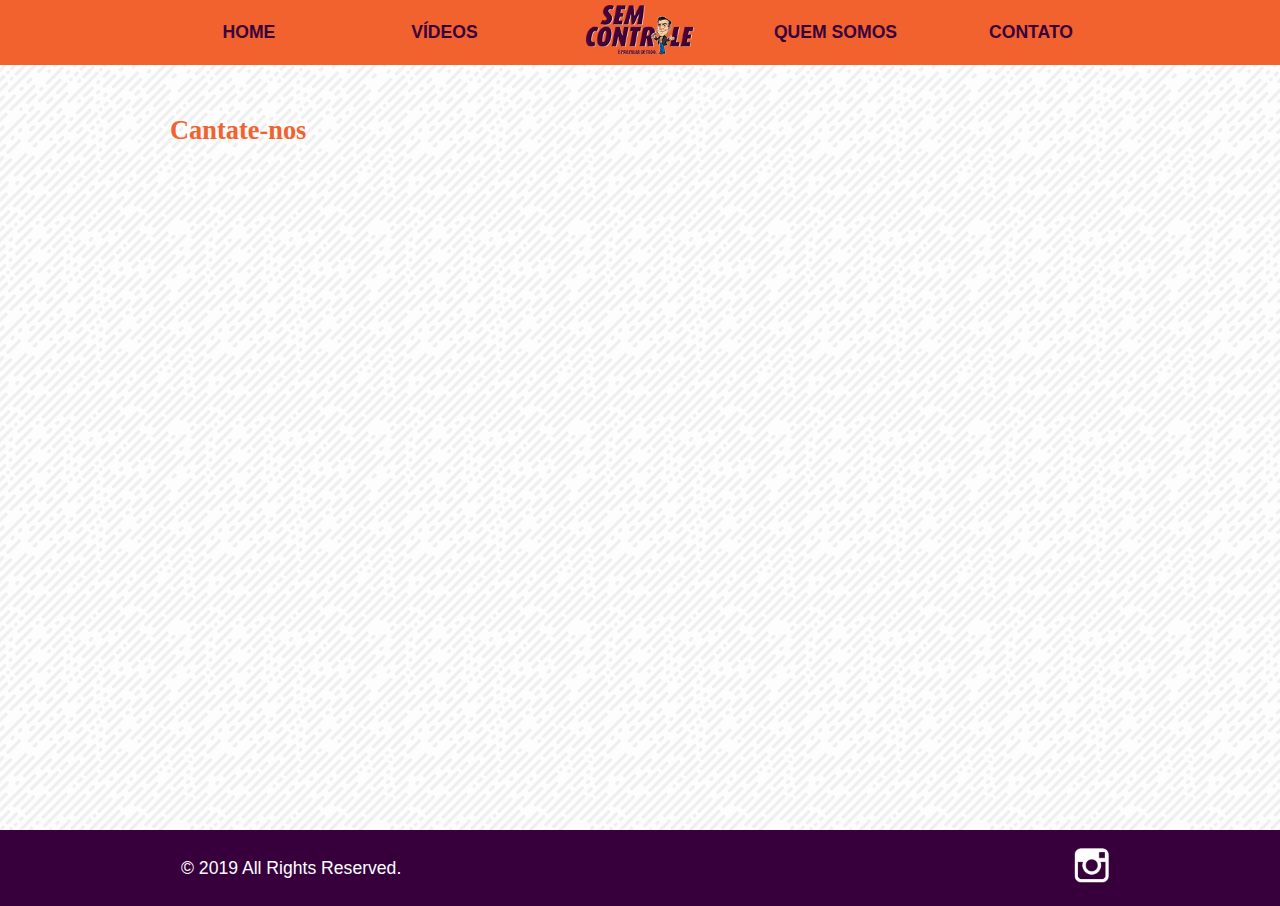
==== contato.html @ e4215038 "Added the instagram icon in the footer" ====
<!DOCTYPE html>
<html lang="pt-BR">
<head>
    <meta charset="UTF-8">
    <meta name="viewport" content="width=device-width, initial-scale=1.0">
    <meta http-equiv="X-UA-Compatible" content="ie=edge">
    <title>Contato | Sem Controle, é pra falar de tudo!</title>
    <meta name="author" content="Leonidas Yopan">
    <meta name="description" content="Sem Controle, um debate sem ensaios. É pra falar de tudo.">
    <meta name="keywords" content="sem controle, programa de bancada, programa de entrevista, debate">
    <meta name="copyright" content="© 2019 Leonidas Yopan" />  
    
    <!-- Main stylesheet -->
    <link href="css/styles.css" rel="stylesheet">

    <!-- This is the Favicon link-->
    <link rel="icon" href="img/favicon.ico" type="image/x-icon"/>
</head>
<body>
    <header>
        <nav class="content-width">            
            <div><a href="index.html">Home</a></div>
            <div><a href="videos.html">Vídeos</a></div>
            <div><a href="index.html"><img src="img/logo-sem-controle.png" alt="Logo Sem Controle" id="logo"></a></div>
            <div><a href="quem-somos.html">Quem Somos</a></div>
            <div><a href="contato.html">Contato</a></div>            
        </nav>
    </header>
    <main class="content-width" id="contato-main">
        <h2>Cantate-nos</h2>


    </main>
    <footer>
        <div class="copy content-width"><p>© 2019 All Rights Reserved.</p>
        
        <figure>
            <a href="https://www.instagram.com/programasemcontrole/" target="_blank"><img src="img/instagram-icon-white.png" alt="Instagram Icon"></a>
        </figure>
        </div>        
    </footer>    
</body>
</html>
---- css/styles.css ----
/*  
// MOBILE FIRST APPROACH - GENERAL STYLE FIRST
*/

/* Resetting border, padding, margin and the box-sizing */
* {
    margin: 0;
    padding: 0;
    border: 0;
    box-sizing: border-box;
}

/* Color Theme Swatches in RGBA */
.roxo-escuro { color: rgba(55, 0, 60, 1); }
.roxo-medio { color: rgba(126, 0, 138, 1); }
.roxo-claro { color: rgba(185, 0, 201, 1); }
.rosa { color: rgba(255, 1, 91, 1); }
.laranja-escuro { color: rgba(242, 98, 46, 1); }
.laranja-claro { color: rgba(255, 122, 74, 1); }

/* SMALL SCREENS */

body {
    font-family: "Trebuchet MS", Helvetica, sans-serif;
    background-image: url(../img/funky-lines.png);
    background-color: #F2F2F2;
    color: 	#808080;
    font-size: 1.1em;
}

h1, h2, h3, h4, h5, h6 {
    font-family: "Palatino Linotype", "Book Antiqua", Palatino, serif;
    color: rgba(242, 98, 46, 1);
}

p {
    line-height: 1.6em;
    
    margin: .5em 0;
}

main {
    padding-top: 50px;
    padding-bottom: 50px;
}

.content-width {
    max-width: 960px;
    margin: 0 auto;
}

/* TEMPORARY */

main {
    min-height: 85vh;
    padding-left: 10px;
    padding-right: 10px;
}

header {
    background-color: rgba(242, 98, 46, 1);
    padding-top: 100px;
}

/* NAVIGATION BAR WITH LOGO - USING CCS GRID */

header nav {
    display: grid;
    grid-template-columns: repeat(4, 1fr);
    grid-auto-rows: auto;
    grid-gap: 1em;
    align-items: center;
    text-align: center;
    padding: 5px 0;    
}

header nav a {
    color: rgba(55, 0, 60, 1);
    text-transform: uppercase;
    text-decoration: none;
    font-weight: bold;
}

header nav a:hover {
    color: #fff;    
}

header nav div {
    padding: 10px 0;
}

header nav div:nth-of-type(1) {
    grid-column: 1;
}

header nav div:nth-of-type(2) {
    grid-column: 2;
}

header nav div:nth-of-type(3) {
    position: absolute;
    left: 50%; 
    transform: translate(-50%,0);
    top: 10px;
}

#logo {
    height: 50px;
    margin: 0;
    padding: 0;
    border: 0;
}

header nav div:nth-of-type(4) {
    grid-column: 3;
}

header nav div:nth-of-type(5) {
    grid-column: 4;
}

/* Footer Styles */

footer {    
    background-color: rgba(55, 0, 60, 1);
    padding: 15px 0;
    color: #fff;
    padding-left: 10px;
    padding-left: 10px;
}

footer div {
    display: flex;
    align-items: center;
    justify-content: space-between;
    padding: 0 16px; 
}

footer div img {
    width: 35px;
    height: auto;
}

/* HOME MAIN */

#home-main h2 {
    text-align: center;
    margin: 1em 0;
}

.video-container {
    position: relative;
	padding-bottom: 56.25%; /* 16:9 */
	padding-top: 25px;
	height: 0;
}

.video-container iframe {  
    position: absolute;
	top: 0;
	left: 0;
	width: 100%;
	height: 100%;
}

/*
** Videos Page
*/ 

.three-video-columns {
    margin: 20px 0;
    display: grid;
    grid-template-columns: 1fr;
    grid-column-gap: 10px;
    grid-row-gap: 1em;
}

.three-video-columns div {
    position: relative;
	padding-bottom: 56.25%; /* 16:9 */
	padding-top: 25px;
	height: 0;
}

.three-video-columns div iframe{
    position: absolute;
	top: 0;
	left: 0;
	width: 100%;
	height: 100%;
}

/*
** Quem Somos Page
*/

#quem-somos-main h3 {
    font-style: italic;
    margin-bottom: 30px;
}

#quem-somos-main figure {
    margin-top: 10px;
    width: 100%;
}

#quem-somos-main figure img {
    width: 100%;        
}


/* 
// MEDIUM SCREENS - MEDIA QUERY BREAK
*/
@media (min-width:600px) {

    header {
        padding-top: 0px;
    }

    header nav div {
        padding: 0;
    }

    header nav {        
        grid-template-columns: repeat(5, 1fr);
    }

    header nav div:nth-of-type(3) {
        display: initial;
        grid-column: 3;
        position: initial;  
        transform: translate(0,0);
    }

    header nav div:nth-of-type(4) {
        grid-column: 4;
    }
    
    header nav div:nth-of-type(5) {
        grid-column: 5;
    }

    /*
    ** Videos Page
    */

    .three-video-columns {
        display: grid;
        grid-template-columns: 1fr 1fr;
        grid-column-gap: 10px;
        grid-row-gap: 1em;
    }
    
    /*
    ** Quem Somos Page
    */

    #quem-somos-main {
        display: grid;
        grid-template-columns: 1fr 1fr 1fr;
        grid-column-gap: 30px;
        grid-row-gap: 3em;
    }

    #quem-somos-main section {
        grid-column: 2 / span 2;
    }

    
}

/*  
// BIG SCREENS - MEDIA QUERY BREAK
*/
@media (min-width:1025px) { 
    .video-container iframe {  
        width: 960px;
        height: 540px;
    }

    /*
    ** Videos Page
    */

    .three-video-columns {
        display: grid;
        grid-template-columns: 1fr 1fr 1fr;
    
    }  

    .three-video-columns div iframe{
        
    }
    
}
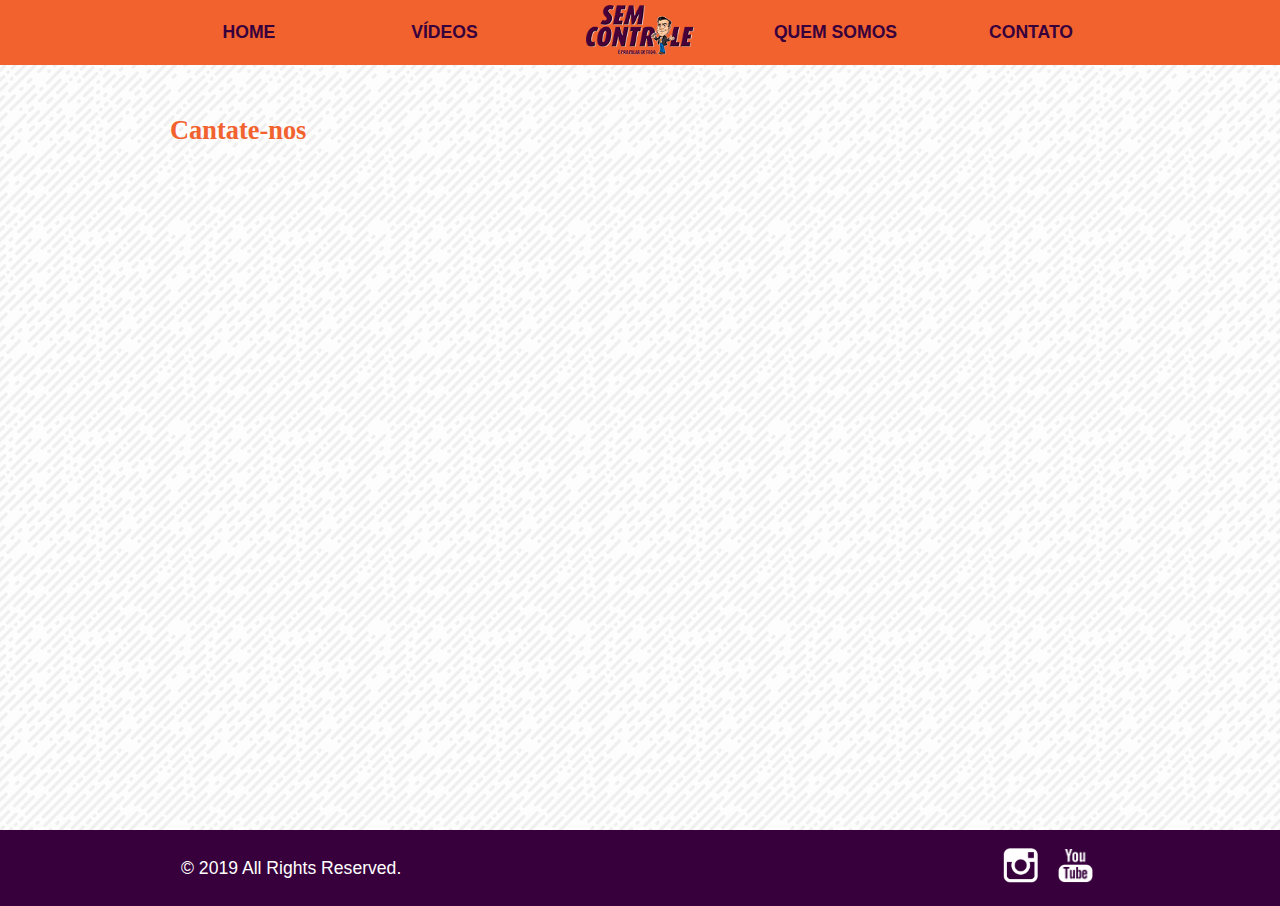
==== commit c439d3c8: "Added the YouTube Icon to the footer" ====
--- a/contato.html
+++ b/contato.html
@@ -32,12 +32,18 @@
 
     </main>
     <footer>
-        <div class="copy content-width"><p>© 2019 All Rights Reserved.</p>
-        
-        <figure>
-            <a href="https://www.instagram.com/programasemcontrole/" target="_blank"><img src="img/instagram-icon-white.png" alt="Instagram Icon"></a>
-        </figure>
-        </div>        
-    </footer>    
+        <div class="copy content-width">
+            <p>© 2019 All Rights Reserved.</p>
+            
+            <div class="icons-footer">
+                <figure>
+                    <a href="https://www.instagram.com/programasemcontrole/" target="_blank"><img src="img/instagram-icon-white.png" alt="Instagram Icon"></a>
+                </figure>
+                <figure>
+                    <a href="https://www.youtube.com/channel/UCvxHvPs8dfC-9o6PY33exUA" target="_blank"><img src="img/youtube-icon-white.png" alt="YouTube Icon"></a>
+                </figure>
+            </div>
+        </div>
+    </footer>      
 </body>
 </html>--- a/css/styles.css
+++ b/css/styles.css
@@ -137,8 +137,12 @@
 }
 
 footer div img {
-    width: 35px;
-    height: auto;
+    width: auto;
+    height: 35px;
+}
+
+.icons-footer figure {
+    margin-left: 20px;
 }
 
 /* HOME MAIN */
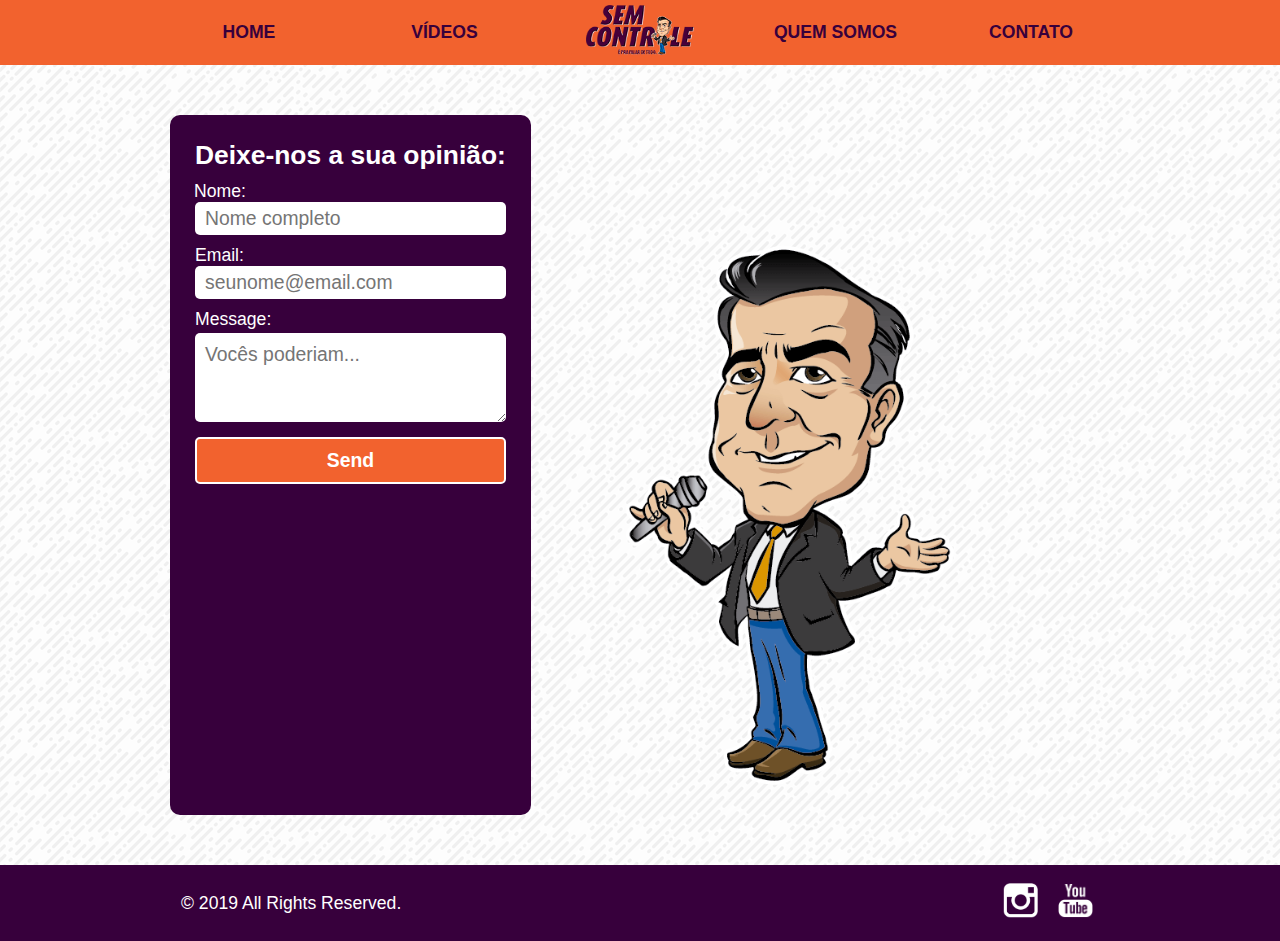
==== commit f39ed496: "Started the layout for the contact page" ====
--- a/contato.html
+++ b/contato.html
@@ -26,8 +26,32 @@
             <div><a href="contato.html">Contato</a></div>            
         </nav>
     </header>
-    <main class="content-width" id="contato-main">
-        <h2>Cantate-nos</h2>
+    <main class="content-width" id="contato-main">        
+
+        <form action="#">
+                <fieldset>
+                    <legend>Deixe-nos a sua opinião:</legend>
+                    
+                        <label for="Name">Nome:</label>
+                        <input type="text" name="Name" id="Name" placeholder="Nome completo" /> 
+                    
+                        <label for="Email">Email:</label>
+                        <input type="text" name="Email" id="Email" placeholder="seunome@email.com" />
+                    
+                    
+                        <label for="Message">Message:</label><br />
+                        <textarea name="Message" rows="3" id="Message" placeholder="Vocês poderiam..."></textarea>
+
+                        <button>Send</button>
+                    
+                </fieldset>
+            </form>
+
+            <div id="imagem-direita">
+                <figure>
+                    <img src="img/valdeci-caricatura.png" alt="Caricatura Valdeci Motta">
+                </figure>
+            </div>
 
 
     </main>
--- a/css/styles.css
+++ b/css/styles.css
@@ -145,7 +145,9 @@
     margin-left: 20px;
 }
 
-/* HOME MAIN */
+/*
+** Home Page
+*/ 
 
 #home-main h2 {
     text-align: center;
@@ -212,6 +214,98 @@
     width: 100%;        
 }
 
+/*
+** Contato Page
+*/
+
+#contato-main {
+    display: flex;
+}
+
+#contato-main form {    
+    background-color: rgba(55, 0, 60, 1);
+    padding: 25px;
+    border-radius: 10px;
+    color: #FFFFFF;
+}
+
+#contato-main form fieldset {
+    width: 100%;
+}
+
+#contato-main form legend {
+    font-weight: bold;
+    font-size: 1.5em;
+    width: 100%;   
+}
+
+#contato-main form label {
+    width: 100%;
+    display: block;
+    margin-top: 10px;
+}
+
+#contato-main form label:first-of-type {
+    margin-left: -1px;
+}
+
+#contato-main form label:nth-of-type(3) {
+    margin-bottom: 7px;
+}
+
+#contato-main form input {
+    font-family: 'Titillium Web', sans-serif;
+    width: 100%;
+    display: block;
+    font-size: 1.1em;
+    padding: 5px 10px;
+    border-radius: 5px;
+    color: #595959;
+}
+
+#contato-main form textarea {    
+    font-family: 'Titillium Web', sans-serif;
+    padding: 10px;
+    border-radius: 5px;
+    width: 100%;
+    margin-top: -25px;
+    font-size: 1.1em;
+    color: #595959;
+}
+
+#contato-main form button {
+    width: 100%;
+    display: block;
+    margin-top: 10px;
+    background-color: rgba(242, 98, 46, 1);
+    padding: 10px;
+    border-radius: 5px; 
+    color: #FFFFFF;
+    font-weight: bold;
+    font-size: 1.1em;
+    border: 2px solid #FFFFFF;
+}
+
+#contato-main form button:hover {
+    cursor: pointer;
+    background-color: rgba(255, 1, 91, 1);
+    box-shadow:  2px 2px  2px rgba(228, 228, 228, 0.5);
+}
+
+#imagem-direita {
+    margin-right: -500px;
+}
+
+#contato-main figure {
+    height: 700px;
+    width: auto;
+}
+
+#contato-main figure img {
+    height: 100%;
+
+    margin-right: -1500px;
+}
 
 /* 
 // MEDIUM SCREENS - MEDIA QUERY BREAK
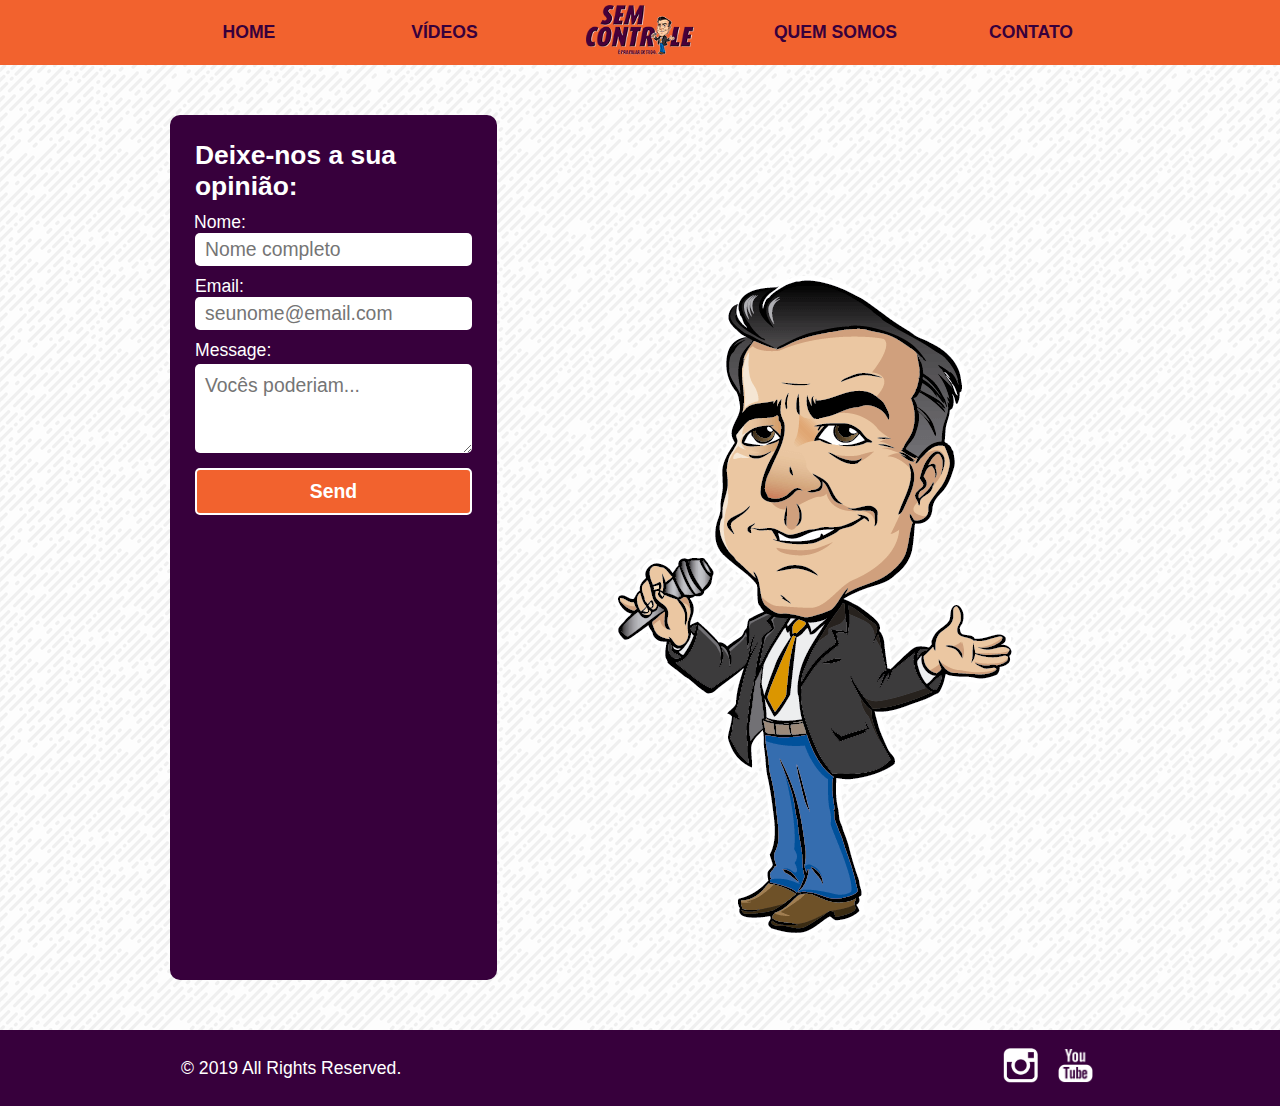
==== commit 493f50f8: "Tried to manage the image in the contact page" ====
--- a/contato.html
+++ b/contato.html
@@ -29,29 +29,29 @@
     <main class="content-width" id="contato-main">        
 
         <form action="#">
-                <fieldset>
-                    <legend>Deixe-nos a sua opinião:</legend>
-                    
-                        <label for="Name">Nome:</label>
-                        <input type="text" name="Name" id="Name" placeholder="Nome completo" /> 
-                    
-                        <label for="Email">Email:</label>
-                        <input type="text" name="Email" id="Email" placeholder="seunome@email.com" />
-                    
-                    
-                        <label for="Message">Message:</label><br />
-                        <textarea name="Message" rows="3" id="Message" placeholder="Vocês poderiam..."></textarea>
+            <fieldset>
+                <legend>Deixe-nos a sua opinião:</legend>
+                
+                    <label for="Name">Nome:</label>
+                    <input type="text" name="Name" id="Name" placeholder="Nome completo" /> 
+                
+                    <label for="Email">Email:</label>
+                    <input type="text" name="Email" id="Email" placeholder="seunome@email.com" />
+                
+                
+                    <label for="Message">Message:</label><br />
+                    <textarea name="Message" rows="3" id="Message" placeholder="Vocês poderiam..."></textarea>
 
-                        <button>Send</button>
-                    
-                </fieldset>
-            </form>
+                    <button>Send</button>
+                
+            </fieldset>
+        </form>
 
-            <div id="imagem-direita">
-                <figure>
-                    <img src="img/valdeci-caricatura.png" alt="Caricatura Valdeci Motta">
-                </figure>
-            </div>
+        <div id="imagem-direita">
+            <figure>
+                <img src="img/valdeci-caricatura.png" alt="Caricatura Valdeci Motta">
+            </figure>
+        </div>
 
 
     </main>
--- a/css/styles.css
+++ b/css/styles.css
@@ -51,8 +51,7 @@
 
 /* TEMPORARY */
 
-main {
-    min-height: 85vh;
+main {    
     padding-left: 10px;
     padding-right: 10px;
 }
@@ -292,21 +291,6 @@
     box-shadow:  2px 2px  2px rgba(228, 228, 228, 0.5);
 }
 
-#imagem-direita {
-    margin-right: -500px;
-}
-
-#contato-main figure {
-    height: 700px;
-    width: auto;
-}
-
-#contato-main figure img {
-    height: 100%;
-
-    margin-right: -1500px;
-}
-
 /* 
 // MEDIUM SCREENS - MEDIA QUERY BREAK
 */
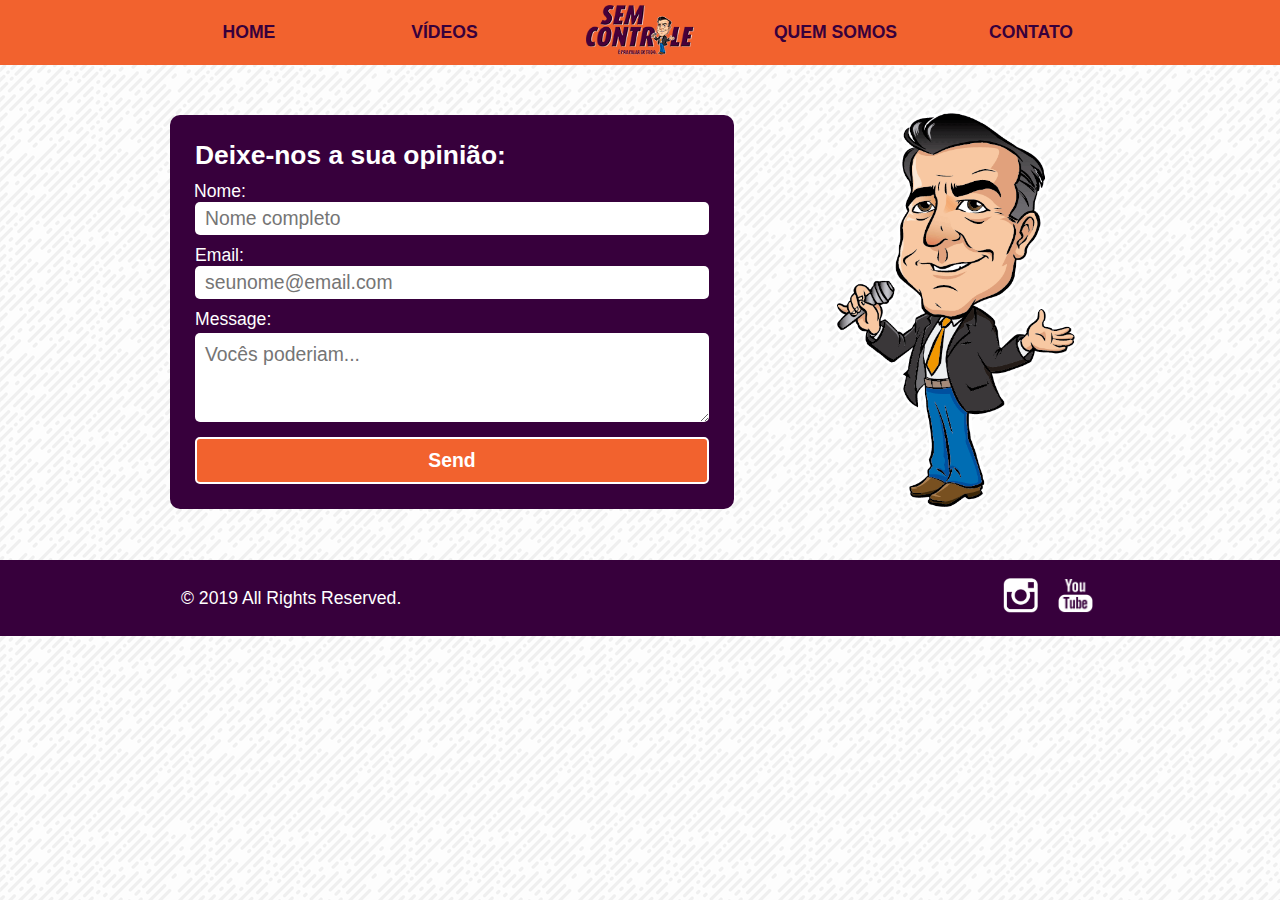
==== commit f361e55f: "Completed the design for the form" ====
--- a/contato.html
+++ b/contato.html
@@ -28,24 +28,26 @@
     </header>
     <main class="content-width" id="contato-main">        
 
-        <form action="#">
-            <fieldset>
-                <legend>Deixe-nos a sua opinião:</legend>
-                
-                    <label for="Name">Nome:</label>
-                    <input type="text" name="Name" id="Name" placeholder="Nome completo" /> 
-                
-                    <label for="Email">Email:</label>
-                    <input type="text" name="Email" id="Email" placeholder="seunome@email.com" />
-                
-                
-                    <label for="Message">Message:</label><br />
-                    <textarea name="Message" rows="3" id="Message" placeholder="Vocês poderiam..."></textarea>
+        <div id="contact-form">
+            <form>
+                <fieldset>
+                    <legend>Deixe-nos a sua opinião:</legend>
+                    
+                        <label for="Name">Nome:</label>
+                        <input type="text" name="Name" id="Name" placeholder="Nome completo" /> 
+                    
+                        <label for="Email">Email:</label>
+                        <input type="text" name="Email" id="Email" placeholder="seunome@email.com" />
+                    
+                    
+                        <label for="Message">Message:</label><br />
+                        <textarea name="Message" rows="3" id="Message" placeholder="Vocês poderiam..."></textarea>
 
-                    <button>Send</button>
-                
-            </fieldset>
-        </form>
+                        <button>Send</button>
+                    
+                </fieldset>
+            </form>
+        </div>
 
         <div id="imagem-direita">
             <figure>
--- a/css/styles.css
+++ b/css/styles.css
@@ -216,10 +216,6 @@
 /*
 ** Contato Page
 */
-
-#contato-main {
-    display: flex;
-}
 
 #contato-main form {    
     background-color: rgba(55, 0, 60, 1);
@@ -291,6 +287,21 @@
     box-shadow:  2px 2px  2px rgba(228, 228, 228, 0.5);
 }
 
+#imagem-direita {
+    margin: 0 auto;
+}
+
+#imagem-direita figure {
+    display: block;
+    margin: 20px auto 0 auto;    
+    width: 80%;
+    height: auto;
+}
+
+#imagem-direita figure img {
+    width: 100%;
+}
+
 /* 
 // MEDIUM SCREENS - MEDIA QUERY BREAK
 */
@@ -349,7 +360,33 @@
         grid-column: 2 / span 2;
     }
 
-    
+    /*
+    ** Contato Page
+    */
+
+    #contato-main {
+        display: flex;
+    }
+
+    #contact-form {
+        width: 50%;
+    }
+
+    #imagem-direita {
+        width: 45%;
+        margin-top: -25px;
+    }
+    
+    #imagem-direita figure {
+        padding-left: 20px;
+        max-height: 400px;
+        width: auto;
+    }
+    
+    #imagem-direita figure img {
+        max-height: 400px;
+        width: auto;
+    }
 }
 
 /*  
@@ -374,5 +411,21 @@
     .three-video-columns div iframe{
         
     }
+
+    /*
+    ** Contato Page
+    */
+
+    #contact-form {
+        width: 60%;
+    }
+
+    #imagem-direita {
+        width: 40%;
+    }
+
+    #imagem-direita figure {
+        padding-left: 100px;
+    }
     
 }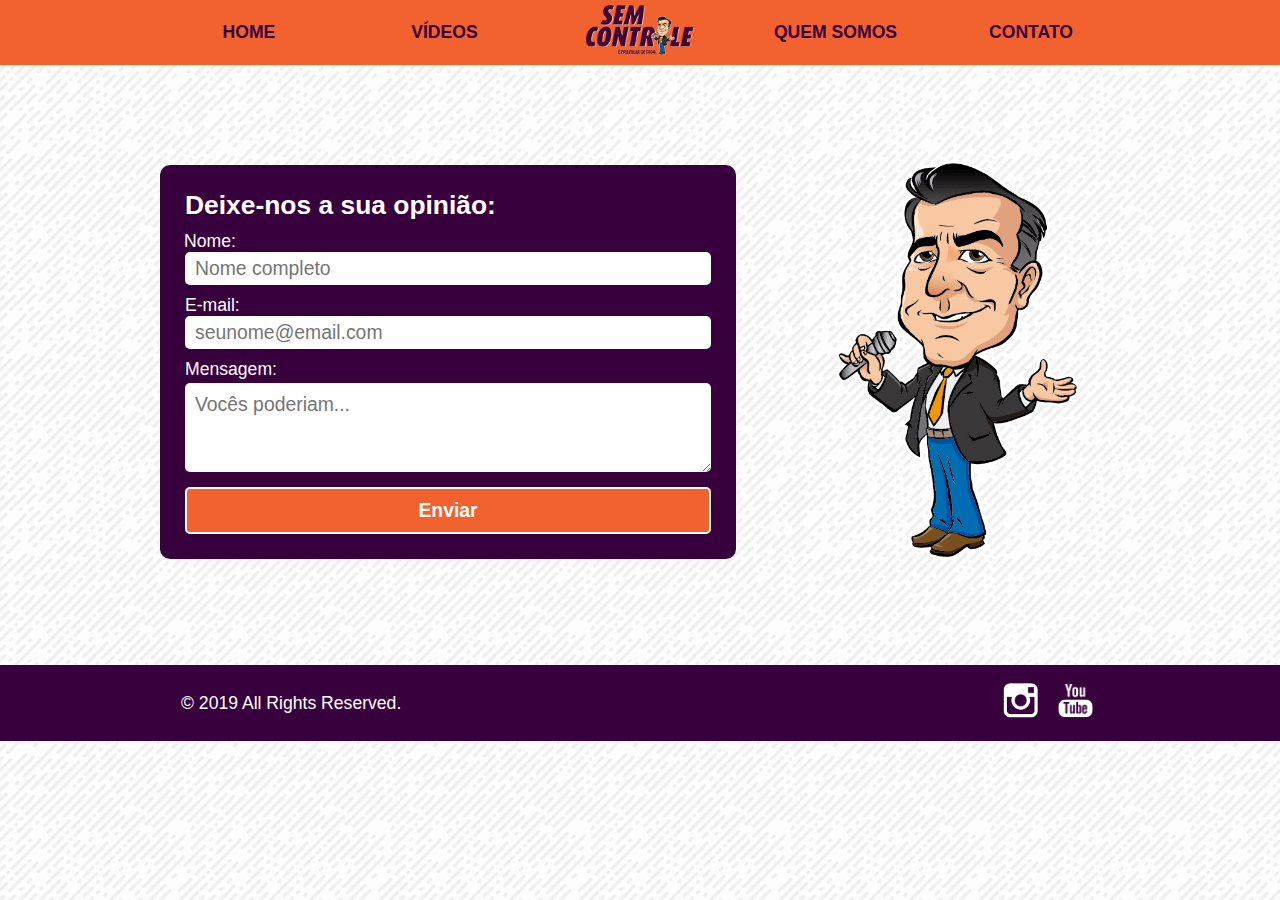
==== commit 9e9230bf: "first attempt of a PHP form. No good." ====
--- a/contato.html
+++ b/contato.html
@@ -29,21 +29,21 @@
     <main class="content-width" id="contato-main">        
 
         <div id="contact-form">
-            <form>
+            <form name="contato-form" id="contato-form" class="contato-form" method="POST" action="send_form_email.php">
                 <fieldset>
                     <legend>Deixe-nos a sua opinião:</legend>
                     
-                        <label for="Name">Nome:</label>
-                        <input type="text" name="Name" id="Name" placeholder="Nome completo" /> 
+                        <label for="name">Nome:</label>
+                        <input type="text" name="name" id="name" placeholder="Nome completo" /> 
                     
-                        <label for="Email">Email:</label>
-                        <input type="text" name="Email" id="Email" placeholder="seunome@email.com" />
+                        <label for="email">E-mail:</label>
+                        <input type="text" name="email" id="email" placeholder="seunome@email.com" />
                     
                     
-                        <label for="Message">Message:</label><br />
-                        <textarea name="Message" rows="3" id="Message" placeholder="Vocês poderiam..."></textarea>
+                        <label for="message">Mensagem:</label><br />
+                        <textarea name="message" rows="3" id="message" placeholder="Vocês poderiam..."></textarea>
 
-                        <button>Send</button>
+                        <button>Enviar</button>
                     
                 </fieldset>
             </form>
--- a/css/styles.css
+++ b/css/styles.css
@@ -42,11 +42,13 @@
 main {
     padding-top: 50px;
     padding-bottom: 50px;
+    min-height: 600px;
 }
 
 .content-width {
     max-width: 960px;
     margin: 0 auto;
+    
 }
 
 /* TEMPORARY */
@@ -350,6 +352,7 @@
     */
 
     #quem-somos-main {
+        padding: 100px 0;
         display: grid;
         grid-template-columns: 1fr 1fr 1fr;
         grid-column-gap: 30px;
@@ -365,7 +368,8 @@
     */
 
     #contato-main {
-        display: flex;
+        display: flex;        
+        padding: 100px 0;      
     }
 
     #contact-form {
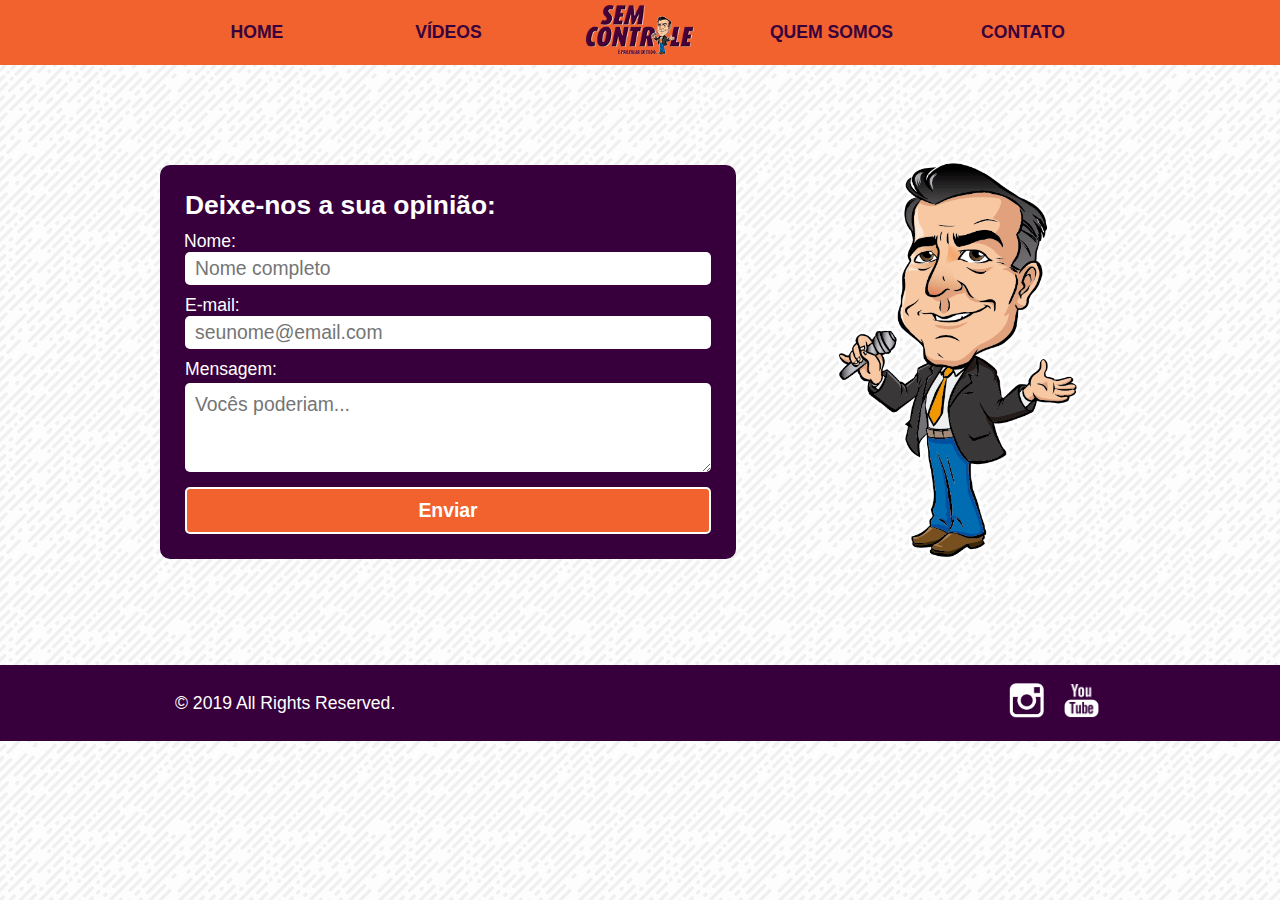
==== commit 2a4e4fbd: "Formulario funcinal porém simples" ====
--- a/contato.html
+++ b/contato.html
@@ -34,19 +34,20 @@
                     <legend>Deixe-nos a sua opinião:</legend>
                     
                         <label for="name">Nome:</label>
-                        <input type="text" name="name" id="name" placeholder="Nome completo" /> 
+                        <input type="text" name="name" id="name" placeholder="Nome completo" pattern=[A-Z\sa-z]{3,20} required> 
                     
                         <label for="email">E-mail:</label>
-                        <input type="text" name="email" id="email" placeholder="seunome@email.com" />
+                        <input type="text" name="email" id="email" placeholder="seunome@email.com" required>
                     
                     
                         <label for="message">Mensagem:</label><br />
-                        <textarea name="message" rows="3" id="message" placeholder="Vocês poderiam..."></textarea>
+                        <textarea name="message" rows="3" id="message" placeholder="Vocês poderiam..." required></textarea>
 
-                        <button>Enviar</button>
+                        <button type="submit">Enviar</button>
                     
                 </fieldset>
             </form>
+
         </div>
 
         <div id="imagem-direita">
--- a/css/styles.css
+++ b/css/styles.css
@@ -40,22 +40,20 @@
 }
 
 main {
-    padding-top: 50px;
-    padding-bottom: 50px;
-    min-height: 600px;
+    
 }
 
 .content-width {
     max-width: 960px;
     margin: 0 auto;
-    
-}
-
-/* TEMPORARY */
-
-main {    
     padding-left: 10px;
     padding-right: 10px;
+}
+
+/* TEMPORARY */
+
+main {    
+    
 }
 
 header {
@@ -150,9 +148,19 @@
 ** Home Page
 */ 
 
+#home-main h1 {
+    margin-top: 50px;
+}
+
 #home-main h2 {
     text-align: center;
-    margin: 1em 0;
+    margin: 1em 0 0 0;
+}
+
+#home-main h3 {
+    text-align: center;
+    margin: 0;
+    font-style: italic;
 }
 
 .video-container {
@@ -170,9 +178,45 @@
 	height: 100%;
 }
 
+#video-home {
+    margin-bottom: 50px;
+}
+
+#inscreva-convite {    
+    background-color: rgba(126, 0, 138, 1);
+    padding: 50px 0;
+    text-align:center;
+}
+
+#inscreva-convite p {
+    color: #FFFFFF;
+}
+
+#inscreva-convite svg {
+    width: 150px;
+    height: auto;
+}
+
+#inscreva-convite svg:hover path {
+    fill: #E02F2F;
+    transition: all 1s;
+    
+}
+
+#inscreva-convite svg:hover polygon {
+    fill: #FFFFFF;
+    transition: all 50ms;
+    
+}
+
 /*
 ** Videos Page
 */ 
+
+#videos-main {
+    padding-top: 50px;
+    padding-bottom: 50px;
+}
 
 .three-video-columns {
     margin: 20px 0;
@@ -218,6 +262,10 @@
 /*
 ** Contato Page
 */
+
+#contato-main {
+    min-height: 600px;
+}
 
 #contato-main form {    
     background-color: rgba(55, 0, 60, 1);
